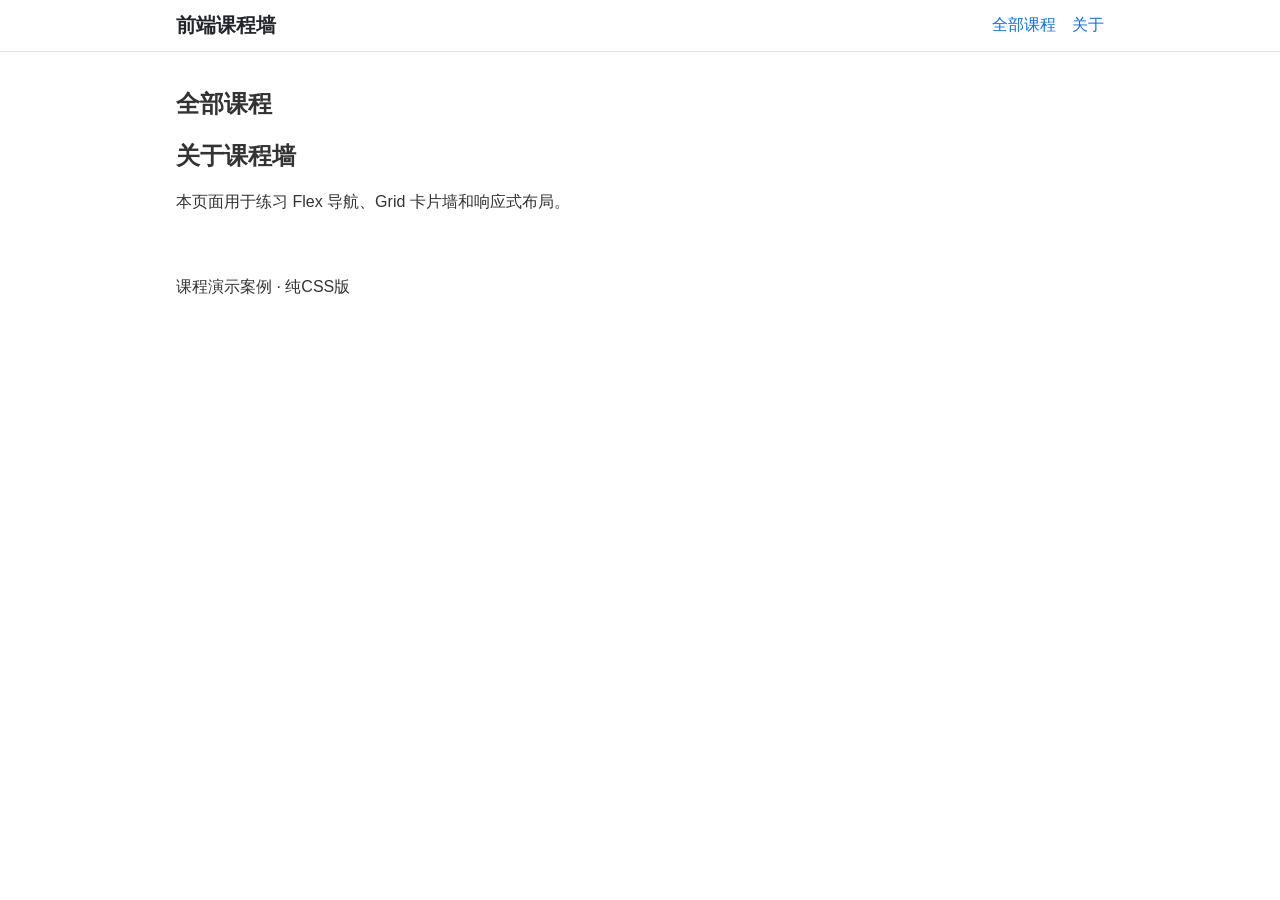
==== courses-page/index.html @ 7f9c9512 "添加课程展示页结构与Flex导航" ====
<!DOCTYPE html>
<html lang="zh-CN">
<head>
  <meta charset="UTF-8">
  <meta name="viewport" content="width=device-width, initial-scale=1.0">
  <title>课程展示</title>
  <link rel="stylesheet" href="css/courses.css">
</head>
<body>
  <header class="site-header">
    <div class="nav-wrap">
      <a class="logo" href="#">前端课程墙</a>
      <nav class="main-nav" aria-label="主要导航">
        <a href="#courses">全部课程</a>
        <a href="#about">关于</a>
      </nav>
    </div>
  </header>
  <main>
    <section id="courses">
      <h1>全部课程</h1>
      <div class="card-grid">
        <!-- 卡片下一步填 -->
      </div>
    </section>
    <section id="about">
      <h2>关于课程墙</h2>
      <p>本页面用于练习 Flex 导航、Grid 卡片墙和响应式布局。</p>
    </section>
  </main>
  <footer><p>课程演示案例 · 纯CSS版</p></footer>
</body>
</html>
---- courses-page/css/courses.css ----
* {
  box-sizing: border-box;
}

body {
  margin: 0;
  color: #333;
  font-family: "Microsoft YaHei", sans-serif;
}

.site-header {
  border-bottom: 1px solid #dee2e6;
}

.nav-wrap {
  display: flex;
  max-width: 960px;
  margin: 0 auto;
  padding: 12px 16px;
  align-items: center;
  justify-content: space-between;
  flex-wrap: wrap;
  gap: 8px;
}

.logo {
  color: #212529;
  font-size: 1.25rem;
  font-weight: bold;
  text-decoration: none;
}

.main-nav {
  display: flex;
  gap: 16px;
}

.main-nav a {
  color: #0d6efd;
  text-decoration: none;
}

main,
footer {
  max-width: 960px;
  margin: 0 auto;
  padding: 16px;
}
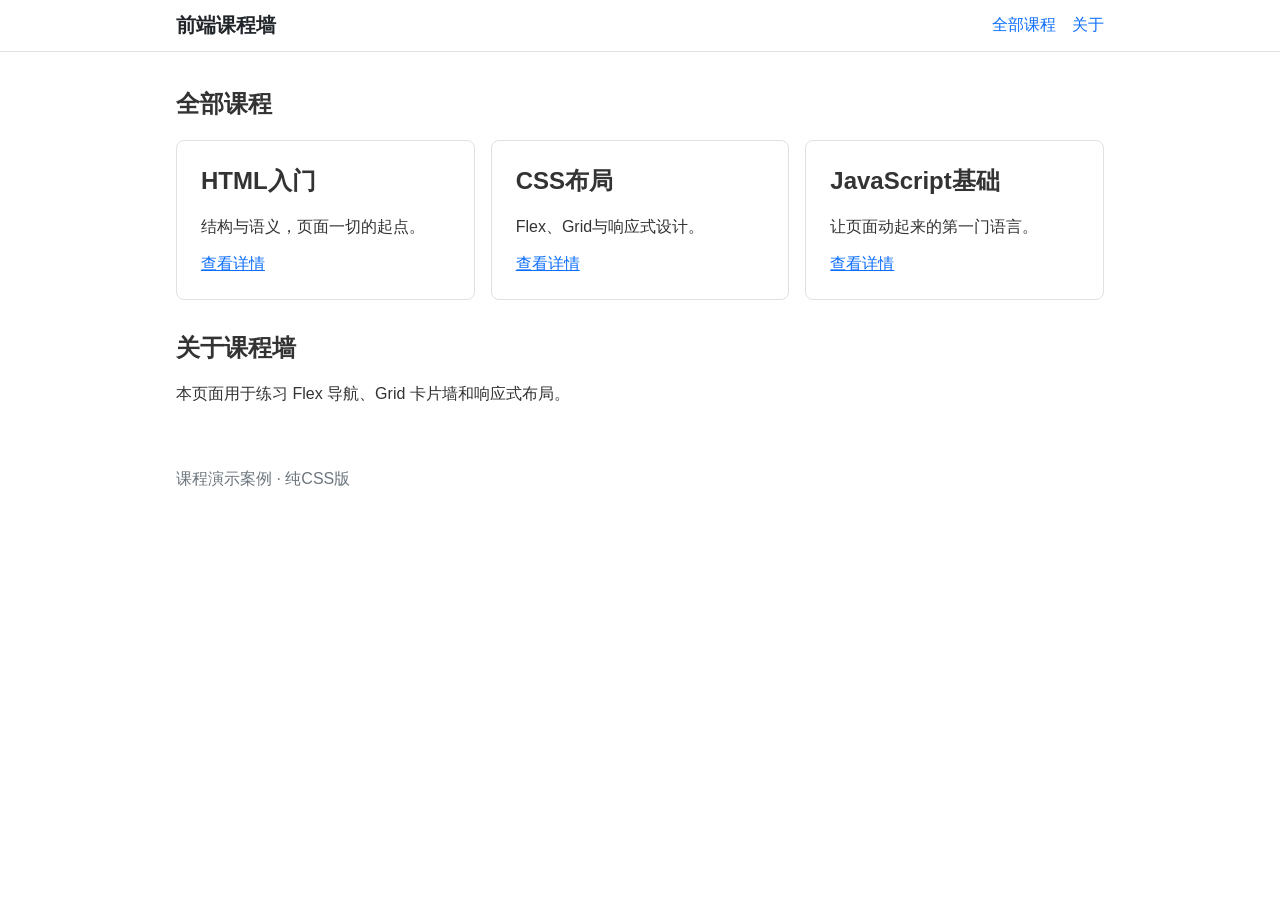
==== commit 6ea0e194: "添加Grid卡片墙与响应式断点" ====
--- a/courses-page/index.html
+++ b/courses-page/index.html
@@ -20,7 +20,21 @@
     <section id="courses">
       <h1>全部课程</h1>
       <div class="card-grid">
-        <!-- 卡片下一步填 -->
+        <article class="course-card">
+          <h2>HTML入门</h2>
+          <p>结构与语义，页面一切的起点。</p>
+          <a href="https://developer.mozilla.org/zh-CN/docs/Web/HTML">查看详情</a>
+        </article>
+        <article class="course-card">
+          <h2>CSS布局</h2>
+          <p>Flex、Grid与响应式设计。</p>
+          <a href="https://developer.mozilla.org/zh-CN/docs/Web/CSS">查看详情</a>
+        </article>
+        <article class="course-card">
+          <h2>JavaScript基础</h2>
+          <p>让页面动起来的第一门语言。</p>
+          <a href="https://developer.mozilla.org/zh-CN/docs/Web/JavaScript">查看详情</a>
+        </article>
       </div>
     </section>
     <section id="about">
--- a/courses-page/css/courses.css
+++ b/courses-page/css/courses.css
@@ -46,3 +46,37 @@
   margin: 0 auto;
   padding: 16px;
 }
+
+.card-grid {
+  display: grid;
+  grid-template-columns: repeat(auto-fit, minmax(260px, 1fr));
+  gap: 16px;
+}
+
+.course-card {
+  padding: 16px;
+  border: 1px solid #dee2e6;
+  border-radius: 8px;
+}
+
+.course-card h2 {
+  margin-top: 0;
+}
+
+.course-card a {
+  color: #0d6efd;
+}
+
+#about {
+  margin-top: 32px;
+}
+
+footer {
+  color: #6c757d;
+}
+
+@media (min-width: 992px) {
+  .course-card {
+    padding: 24px;
+  }
+}
